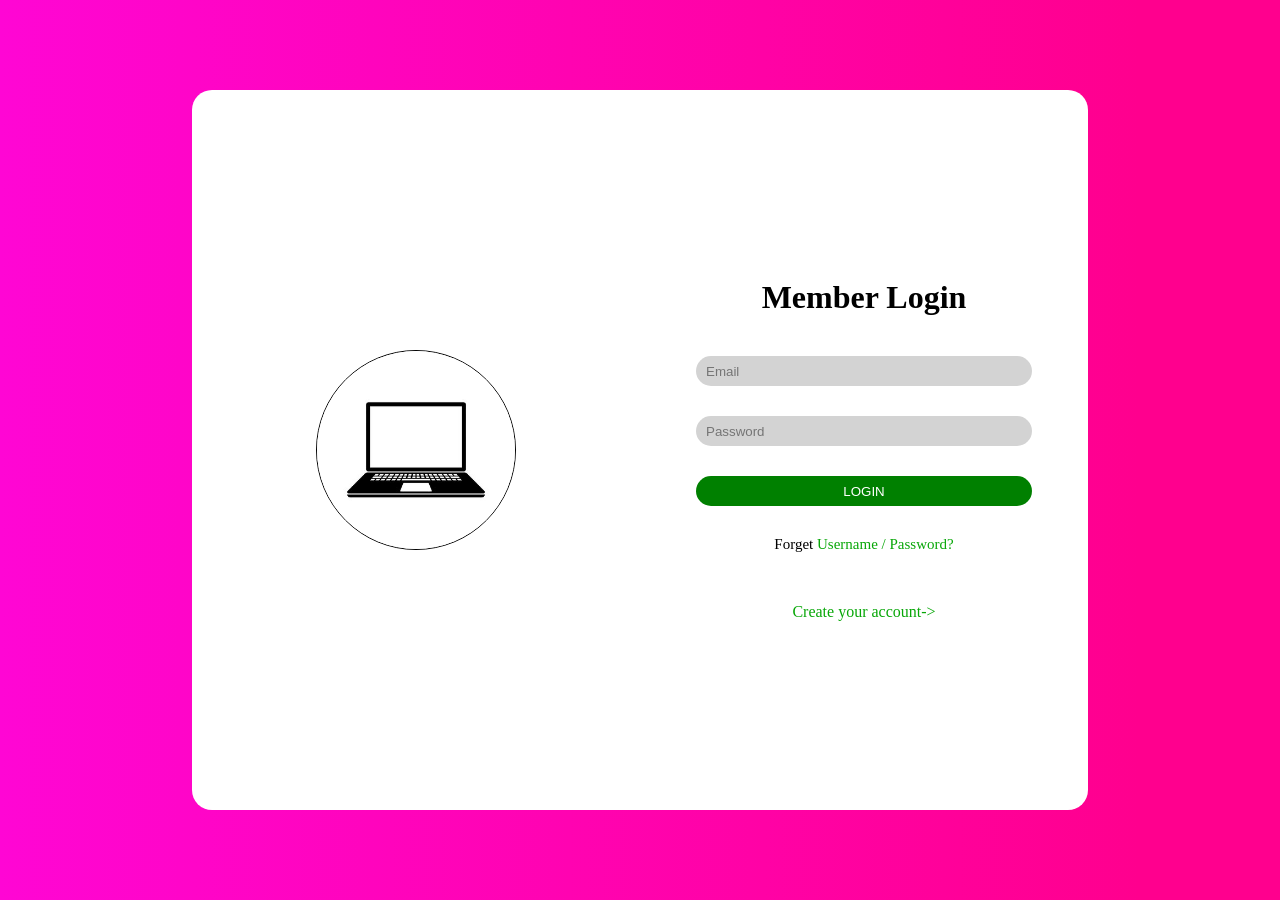
==== create login.html @ 7d112ab1 "change" ====
<!DOCTYPE html>
<html lang="en">
  <head>
    <meta charset="UTF-8" />
    <meta name="viewport" content="width=device-width, initial-scale=1.0" />
    <title>Document</title>
    <link rel="stylesheet" href="css/create login.css" />
  </head>
  <body>
    <div class="main">
      <div class="lap">
    
        <img src="lap icon.jpg" alt="image" class="photo"  />
      
    </div>
      <div class="login">
        <h1>Member Login</h1>
        
        <input type="email" placeholder="Email" class="inputs" />

        <input type="password" placeholder="Password" class="inputs" />
        
        <button class="button">LOGIN</button>
        <p class="forget">Forget <a href="Username / Password?">Username / Password? </a></p>
        <a href="Create your account->">Create your account-></a>
      </div>
    </div>
  </body>
</html>
---- css/create login.css ----
*{
    border: 0;
    margin: 0;
    box-sizing: border-box;
}
body{
    background: linear-gradient(90deg, rgba(255,6,212,1) 0%, rgba(255,0,142,1) 89%);

    display: flex;
    justify-content: center;
    align-items: center;
    height: 100vh;
    

}
.main{
   
    background-color:white;
    display: flex;
   justify-content: center;
   align-items: center;
   width: 70%;
   height: 80%;
   border-radius: 20px;
}
.lap{ 
    height: 100%;
    width: 50%;
    display: flex;
    justify-content: center;
    align-items: center;
    flex-direction: column;
    

}
.login{
    width: 50%;
    height: 100%;
    display: flex;
    justify-content: center;
    align-items: center;
    flex-direction: column;
    
}

.photo{
    width: 200px;
    height: 200px;
    border: 1px solid black;
    border-radius: 100px;
    background-color: gray;
    
}
h1{
    margin-bottom: 40px;
    
}
.inputs{
    height: 30px;
    
    margin-bottom: 30px;
    
    padding: 10px;
    background-color: lightgray;
    border: none;
    width: 75%;
    border-radius: 25px;
    
}
.button{
    background-color: green;
    color: white;
    width:75% ;
    height: 30px;
    border-radius: 25px;
    cursor: pointer;   
}
.forget{
    font-size: 15px;
    margin-top: 30px;
    margin-bottom: 50px;
}
a{
    text-decoration: none;
    color: rgb(8, 167, 8);
}
.button:hover{
    background-color: brown;
}
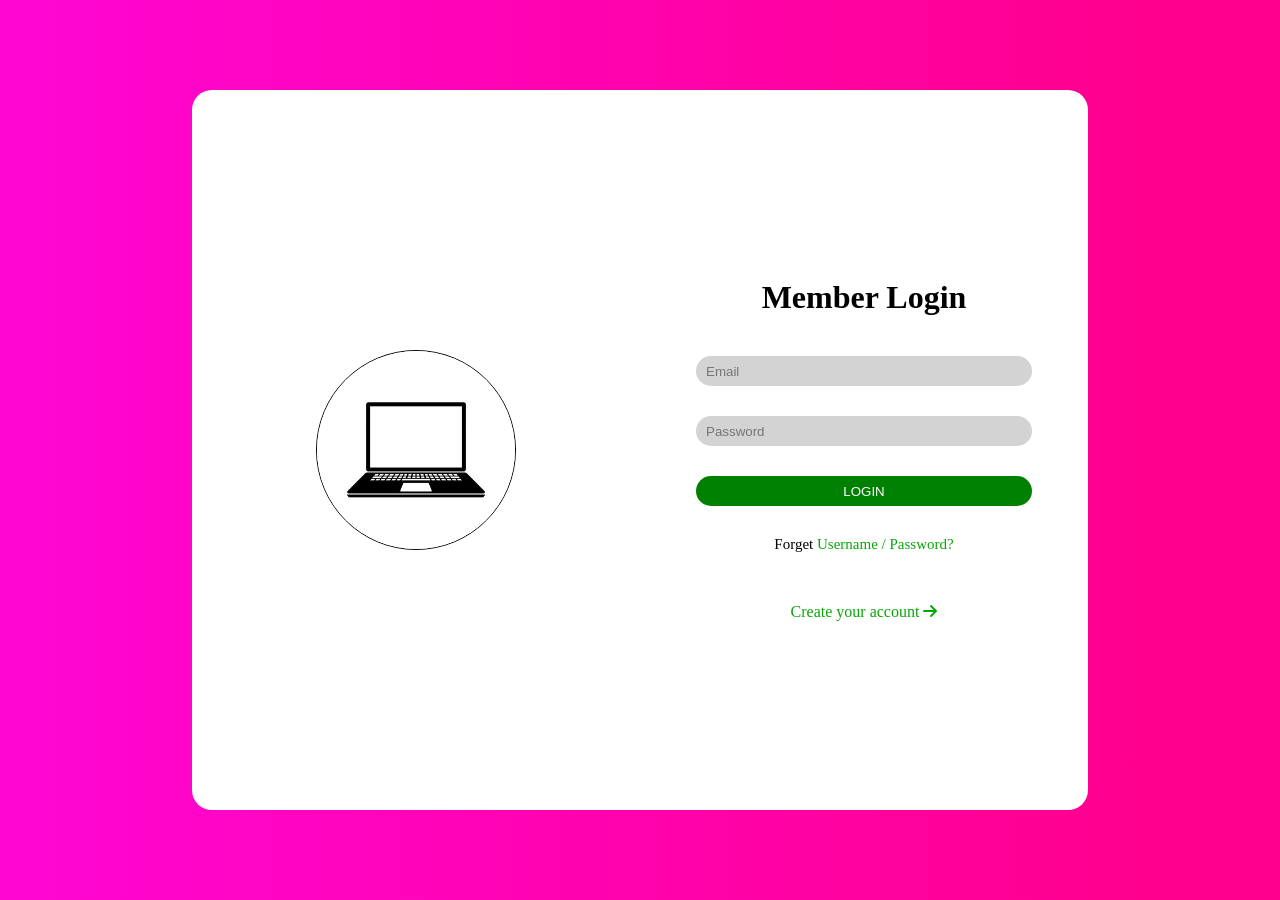
==== commit 9ee73155: "update" ====
--- a/create login.html
+++ b/create login.html
@@ -4,6 +4,13 @@
     <meta charset="UTF-8" />
     <meta name="viewport" content="width=device-width, initial-scale=1.0" />
     <title>Document</title>
+    <link
+      rel="stylesheet"
+      href="https://cdnjs.cloudflare.com/ajax/libs/font-awesome/6.4.2/css/all.min.css"
+      integrity="sha512-z3gLpd7yknf1YoNbCzqRKc4qyor8gaKU1qmn+CShxbuBusANI9QpRohGBreCFkKxLhei6S9CQXFEbbKuqLg0DA=="
+      crossorigin="anonymous"
+      referrerpolicy="no-referrer"
+    />
     <link rel="stylesheet" href="css/create login.css" />
   </head>
   <body>
@@ -15,14 +22,15 @@
     </div>
       <div class="login">
         <h1>Member Login</h1>
+        <i class="fa-envelop fas" style="position: absolute;"></i>
+        <input type="email" placeholder="Email" class="inputs" />
         
-        <input type="email" placeholder="Email" class="inputs" />
-
         <input type="password" placeholder="Password" class="inputs" />
         
         <button class="button">LOGIN</button>
         <p class="forget">Forget <a href="Username / Password?">Username / Password? </a></p>
-        <a href="Create your account->">Create your account-></a>
+        <a href="Create your account->">Create your account <i class="fa-solid fa-arrow-right"></i></a>
+        
       </div>
     </div>
   </body>
--- a/css/create login.css
+++ b/css/create login.css
@@ -48,7 +48,7 @@
     height: 200px;
     border: 1px solid black;
     border-radius: 100px;
-    background-color: gray;
+   
     
 }
 h1{
